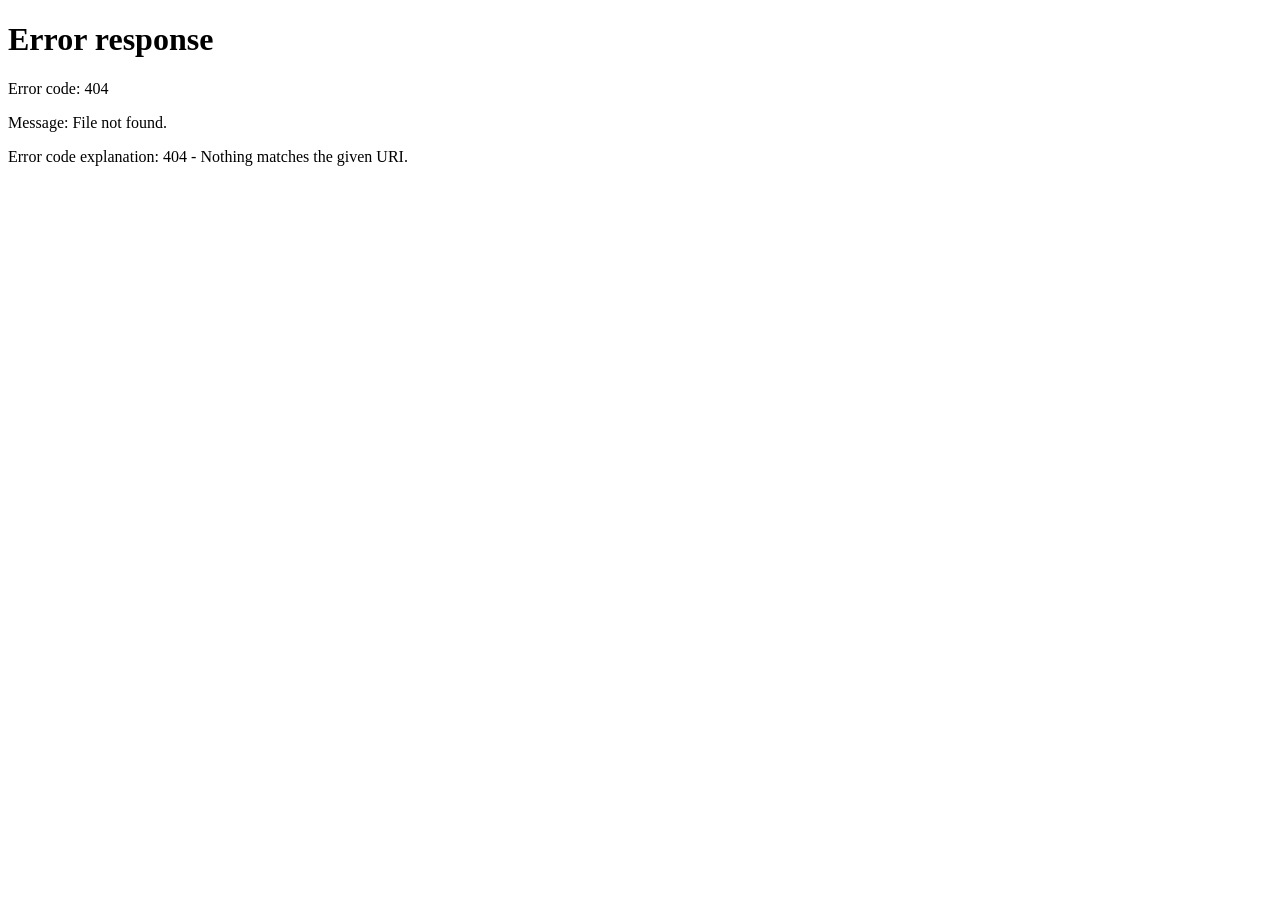
==== ProjetoFichality/wwwroot/editor.html @ 14e05294 "Initial commit - Fichality" ====
﻿<!DOCTYPE html>
<html lang="pt-BR">
<head>
    <meta charset="UTF-8">
    <meta name="viewport" content="width=device-width, initial-scale=1.0">
    <title>Fichality - Editor de Ficha</title>

    <!-- Estilos com caminhos relativos -->
    <link rel="stylesheet" href="css/main.css">
    <link rel="stylesheet" href="css/editor.css">

    <!-- Guard de Autenticação -->
    <script src="js/auth.js"></script>
</head>
<body>
    <div class="app-container">
        <!-- Header do Editor -->
        <header class="editor-header">
            <div class="editor-header-left">
                <a href="index.html" class="brand-container" aria-label="Fichality - Página inicial">
                    <img src="img/logo.png"
                         alt="Fichality"
                         class="brand-logo">
                </a>
                <div class="character-meta">
                    <input type="text" id="nomePersonagem" class="character-name-input" placeholder="Nome do Personagem" readonly>
                    <span class="character-system-badge" id="sistemaRpg">Sistema</span>
                </div>
            </div>

            <!-- Botões Superiores de Ação -->
            <div class="editor-actions">
                <button type="button" class="btn btn-outline" id="btnSair">Sair</button>
                <button type="button" class="btn btn-primary" onclick="salvarEstruturaFicha()">
                    💾 Salvar no Banco
                </button>
            </div>
        </header>

        <!-- Área de Trabalho (Sidebar + Canvas da Ficha) -->
        <div class="editor-workspace">
            <aside class="editor-sidebar">
                <h3 class="sidebar-title">Ações da Ficha</h3>
                <div class="block-presets">
                    <button type="button" class="btn-preset" onclick="adicionarBloco()">
                        <span>+ Novo Bloco Dinâmico</span>
                    </button>
                </div>
            </aside>

            <!-- Container Principal onde os blocos dinâmicos são inseridos -->
            <main class="sheet-canvas" id="blocosContainer"></main>
        </div>
    </div>

    <script src="js/editor.js"></script>
    <script>
        document.addEventListener('DOMContentLoaded', () => carregarFichaPorId(1));
    </script>
</body>
</html>
---- ProjetoFichality/wwwroot/css/main.css ----
﻿/* ==========================================================================
   FICHALITY - ESTILOS GLOBAIS E DESIGN SYSTEM (main.css)
   ========================================================================== */

:root {
    /* Paleta Extraída do Protótipo Figma */
    --brand-red: #6d0c0c; /* Vermelho Vinho Principal */
    --brand-red-hover: #520808; /* Hover do Vermelho Principal */
    --brand-red-dark: #3e0404; /* Fundo dos Cards de Recursos */
    --brand-red-bg: #5e0909; /* Fundo da Seção Inferior */

    --bg-light: #f8f6f2; /* Fundo Claro da Seção Hero */
    --bg-white: #ffffff; /* Fundo da Navbar / Modais */

    --btn-dark: #1f1f1f; /* Botão 'Entrar' (Preto/Grafite) */
    --btn-dark-hover: #000000;
    --text-dark: #222222; /* Texto Principal */
    --text-muted: #555555; /* Subtítulos / Parágrafos Claros */
    --text-light: #ffffff; /* Texto sobre Fundo Escuro */
    --text-light-muted: #e2d8d8;
    --border-light: #e2ded7;
    --border-red: #6d0c0c;
    --danger: #ef4444;
    --success: #10b981;
}

/* Reset Global */
* {
    box-sizing: border-box;
    margin: 0;
    padding: 0;
    font-family: 'Montserrat', 'Segoe UI', -apple-system, BlinkMacSystemFont, sans-serif;
}

body {
    background-color: var(--bg-light);
    color: var(--text-dark);
    min-height: 100vh;
    display: flex;
    flex-direction: column;
}

/* Botões Padronizados do Figma */
.btn {
    padding: 0.65rem 1.4rem;
    border-radius: 4px;
    font-weight: 700;
    font-size: 0.9rem;
    letter-spacing: 0.5px;
    text-transform: uppercase;
    cursor: pointer;
    border: none;
    transition: all 0.2s ease;
    display: inline-flex;
    align-items: center;
    justify-content: center;
    text-decoration: none;
}

.btn-primary {
    background-color: var(--brand-red);
    color: var(--text-light);
}

    .btn-primary:hover {
        background-color: var(--brand-red-hover);
    }

.btn-dark {
    background-color: var(--btn-dark);
    color: var(--text-light);
}

    .btn-dark:hover {
        background-color: var(--btn-dark-hover);
    }

.btn-outline {
    background-color: transparent;
    color: var(--brand-red);
    border: 1px solid var(--brand-red);
}

    .btn-outline:hover {
        background-color: var(--brand-red);
        color: var(--text-light);
    }

.btn-full {
    width: 100%;
    margin-top: 1rem;
}

/* Estilização de Formulários e Inputs */
.form-group {
    margin-bottom: 1.25rem;
}

    .form-group label {
        display: block;
        margin-bottom: 0.4rem;
        font-size: 0.85rem;
        font-weight: 600;
        color: var(--text-muted);
    }

    .form-group input {
        width: 100%;
        padding: 0.75rem;
        border-radius: 4px;
        background-color: #fafafa;
        border: 1px solid var(--border-light);
        color: var(--text-dark);
        font-size: 0.95rem;
        outline: none;
    }

        .form-group input:focus {
            border-color: var(--brand-red);
        }

/* Alertas de Retorno da API */
.alert-message {
    padding: 0.75rem;
    border-radius: 4px;
    font-size: 0.875rem;
    margin-bottom: 1rem;
    display: none;
}

.alert-danger {
    background-color: rgba(239, 68, 68, 0.1);
    border: 1px solid var(--danger);
    color: var(--danger);
}

/* Modais de Autenticação */
.modal-overlay {
    position: fixed;
    top: 0;
    left: 0;
    width: 100%;
    height: 100%;
    background-color: rgba(0, 0, 0, 0.7);
    display: flex;
    align-items: center;
    justify-content: center;
    opacity: 0;
    pointer-events: none;
    transition: opacity 0.3s ease;
    z-index: 1000;
}

    .modal-overlay.active {
        opacity: 1;
        pointer-events: all;
    }

.modal-card {
    background-color: var(--bg-white);
    border-radius: 8px;
    padding: 2rem;
    width: 100%;
    max-width: 400px;
    box-shadow: 0 15px 30px rgba(0, 0, 0, 0.3);
}

.modal-header {
    display: flex;
    justify-content: space-between;
    align-items: center;
    margin-bottom: 1.5rem;
}

    .modal-header h2 {
        color: var(--brand-red);
        font-size: 1.4rem;
        text-transform: uppercase;
    }

.modal-close {
    background: none;
    border: none;
    color: var(--text-muted);
    font-size: 1.5rem;
    cursor: pointer;
}

.modal-footer-text {
    text-align: center;
    margin-top: 1rem;
    font-size: 0.85rem;
    color: var(--text-muted);
}

    .modal-footer-text a {
        color: var(--brand-red);
        font-weight: 700;
        cursor: pointer;
    }

/* ==========================================================================
   FICHALITY - REFINAMENTO VISUAL E COMPATIBILIDADE DO EDITOR
   ========================================================================== */

:root {
    /* Compatibilidade com editor.css */
    --bg-primary: var(--bg-light);
    --bg-secondary: var(--bg-white);
    --bg-card: var(--bg-white);
    --text-main: var(--text-dark);
    --border-color: var(--border-light);
    --accent-color: #921a1a;
    /* Refinamentos visuais */
    --shadow-sm: 0 2px 5px rgba(35, 15, 15, 0.08);
    --shadow-md: 0 6px 18px rgba(35, 15, 15, 0.12);
    --radius-sm: 6px;
    --radius-md: 10px;
}

/* Acabamento geral */
body {
    line-height: 1.5;
    -webkit-font-smoothing: antialiased;
    text-rendering: optimizeLegibility;
}

/* Interações mais consistentes */
a,
button,
input,
textarea,
select {
    -webkit-tap-highlight-color: transparent;
}

button,
a,
.btn {
    transition: background-color 0.2s ease, color 0.2s ease, border-color 0.2s ease, box-shadow 0.2s ease, transform 0.2s ease;
}

/* Foco visível para teclado */
:focus-visible {
    outline: 3px solid rgba(146, 26, 26, 0.35);
    outline-offset: 3px;
}

/* Botões principais */
.btn {
    min-height: 42px;
    padding: 0.7rem 1.25rem;
    border-radius: var(--radius-sm);
    letter-spacing: 0.3px;
}

.btn-primary {
    box-shadow: 0 3px 8px rgba(109, 12, 12, 0.15);
}

    .btn-primary:hover,
    .btn-dark:hover {
        transform: translateY(-1px);
        box-shadow: var(--shadow-sm);
    }

/* Campos de formulário */
.form-group input {
    min-height: 44px;
    border-radius: var(--radius-sm);
    transition: border-color 0.2s ease, box-shadow 0.2s ease, background-color 0.2s ease;
}

    .form-group input:focus {
        border-color: var(--brand-red);
        box-shadow: 0 0 0 3px rgba(109, 12, 12, 0.1);
        background-color: #fff;
    }

/* Modal de autenticação */
.modal-card {
    border: 1px solid rgba(109, 12, 12, 0.08);
    border-radius: var(--radius-md);
    box-shadow: var(--shadow-md);
}

.modal-close {
    width: 36px;
    height: 36px;
    border-radius: 50%;
}

    .modal-close:hover {
        background-color: var(--bg-light);
        color: var(--brand-red);
    }

/* Mensagens */
.alert-message {
    line-height: 1.45;
    border-radius: var(--radius-sm);
}

/* Respeita usuários que preferem menos animações */
@media (prefers-reduced-motion: reduce) {
    *,
    *::before,
    *::after {
        scroll-behavior: auto !important;
        animation-duration: 0.01ms !important;
        transition-duration: 0.01ms !important;
    }
}
}
---- ProjetoFichality/wwwroot/css/editor.css ----
﻿
/* ==========================================================================
   FICHALITY — EDITOR DINÂMICO DE FICHAS
   Design: RPG editorial | Vinho, creme e grafite
   Compatível com as classes geradas pelo editor.js
   ========================================================================== */

/* --------------------------------------------------------------------------
   LAYOUT GERAL
   -------------------------------------------------------------------------- */

.app-container {
    display: flex;
    flex-direction: column;
    min-height: 100vh;
    background: var(--bg-primary, var(--bg-light, #f8f6f2));
    color: var(--text-main, var(--text-dark, #292321));
}

.editor-header {
    position: sticky;
    top: 0;
    z-index: 100;
    display: flex;
    align-items: center;
    justify-content: space-between;
    gap: 24px;
    padding: 14px clamp(16px, 3vw, 40px);
    background: var(--bg-secondary, #fff);
    border-bottom: 2px solid var(--brand-red, #6d0c0c);
    box-shadow: 0 3px 12px rgba(62, 4, 4, 0.08);
}

.editor-header-left {
    display: flex;
    align-items: center;
    gap: 24px;
    min-width: 0;
}

.brand-container {
    display: inline-flex;
    flex-shrink: 0;
    align-items: center;
    text-decoration: none;
}

.brand-logo {
    display: block;
    width: 185px;
    max-width: 350px; /* Evita estouro de largura */
    height: auto;
    object-fit: contain;
    transition: transform 0.2s ease;
}

.brand-container:hover .brand-logo {
    transform: scale(1.02);
}

.character-meta {
    display: flex;
    flex-direction: column;
    min-width: 0;
    gap: 3px;
}

.character-name-input {
    width: 100%;
    max-width: 340px;
    padding: 4px 0;
    color: var(--text-main, var(--text-dark, #292321));
    background: transparent;
    border: none;
    border-bottom: 1px dashed var(--border-color, #e2ded7);
    outline: none;
    font: inherit;
    font-size: 1.2rem;
    font-weight: 800;
}

    .character-name-input:focus {
        border-bottom-color: var(--brand-red, #6d0c0c);
    }

.character-system-badge {
    color: var(--text-muted, #6d625d);
    font-size: 0.72rem;
    font-weight: 700;
    letter-spacing: 1px;
    text-transform: uppercase;
}

.editor-actions {
    display: flex;
    align-items: center;
    justify-content: flex-end;
    flex-wrap: wrap;
    gap: 10px;
}

    .editor-actions .btn {
        min-height: 40px;
        border-radius: 5px;
    }

/* --------------------------------------------------------------------------
   ÁREA DE TRABALHO
   -------------------------------------------------------------------------- */

.editor-workspace {
    display: grid;
    grid-template-columns: 255px minmax(0, 1fr);
    flex: 1;
    min-height: calc(100vh - 75px);
}

.editor-sidebar {
    display: flex;
    flex-direction: column;
    gap: 20px;
    padding: 24px 18px;
    background: var(--bg-secondary, #fff);
    border-right: 1px solid var(--border-color, #e2ded7);
}

.sidebar-title {
    margin: 0;
    color: var(--brand-red, #6d0c0c);
    font-size: 0.85rem;
    font-weight: 800;
    letter-spacing: 1px;
    text-transform: uppercase;
}

.block-presets {
    display: flex;
    flex-direction: column;
    gap: 10px;
}

.btn-preset {
    display: flex;
    align-items: center;
    justify-content: space-between;
    gap: 10px;
    width: 100%;
    padding: 12px 14px;
    color: var(--text-main, var(--text-dark, #292321));
    background: var(--bg-card, #fff);
    border: 1px solid var(--border-color, #e2ded7);
    border-radius: 7px;
    font: inherit;
    font-size: 0.88rem;
    font-weight: 700;
    text-align: left;
    cursor: pointer;
    transition: background 0.2s, border-color 0.2s, transform 0.2s;
}

    .btn-preset:hover {
        background: #fbf0ed;
        border-color: var(--brand-red, #6d0c0c);
        transform: translateY(-1px);
    }

.sheet-canvas {
    display: flex;
    flex-direction: column;
    gap: 24px;
    width: 100%;
    max-width: 1200px;
    min-width: 0;
    margin: 0 auto;
    padding: clamp(18px, 3vw, 36px);
}

/* --------------------------------------------------------------------------
   CARTÃO DO BLOCO DINÂMICO
   -------------------------------------------------------------------------- */

.bloco-card {
    overflow: hidden;
    background: #fff;
    border: 1px solid #e4d8d1;
    border-radius: 10px;
    box-shadow: 0 3px 12px rgba(62, 4, 4, 0.07);
    transition: border-color 0.2s, box-shadow 0.2s;
}

    .bloco-card:hover {
        border-color: rgba(109, 12, 12, 0.35);
        box-shadow: 0 6px 18px rgba(62, 4, 4, 0.1);
    }

    /* --------------------------------------------------------------------------
   CABEÇALHO DO BLOCO
   Classes reais: bloco-header, input-titulo, bloco-acoes
   -------------------------------------------------------------------------- */

    .bloco-card .bloco-header {
        display: flex;
        align-items: center;
        justify-content: space-between;
        gap: 14px;
        padding: 13px 16px;
        background: var(--brand-red, #6d0c0c);
        border-bottom: 1px solid rgba(255, 255, 255, 0.12);
    }

    .bloco-card .input-titulo {
        flex: 1;
        min-width: 0;
        padding: 7px 9px;
        color: #fff;
        background: rgba(255, 255, 255, 0.07);
        border: 1px solid transparent;
        border-radius: 5px;
        outline: none;
        font: inherit;
        font-size: 1rem;
        font-weight: 800;
        transition: background 0.2s, border-color 0.2s;
    }

        .bloco-card .input-titulo::placeholder {
            color: rgba(255, 255, 255, 0.7);
        }

        .bloco-card .input-titulo:focus {
            background: rgba(255, 255, 255, 0.13);
            border-color: rgba(255, 255, 255, 0.55);
        }

    .bloco-card .bloco-acoes {
        display: flex;
        align-items: center;
        flex-shrink: 0;
        gap: 6px;
    }

        .bloco-card .bloco-acoes button {
            min-height: 32px;
            padding: 6px 9px;
            color: #fff;
            background: rgba(255, 255, 255, 0.1);
            border: 1px solid rgba(255, 255, 255, 0.23);
            border-radius: 5px;
            font: inherit;
            font-size: 0.78rem;
            font-weight: 700;
            cursor: pointer;
            transition: background 0.2s, transform 0.2s;
        }

            .bloco-card .bloco-acoes button:hover {
                background: rgba(255, 255, 255, 0.23);
                transform: translateY(-1px);
            }

        .bloco-card .bloco-acoes .btn-del {
            background: #8d2020;
            border-color: rgba(255, 255, 255, 0.2);
        }

            .bloco-card .bloco-acoes .btn-del:hover {
                background: #b32626;
            }

    /* --------------------------------------------------------------------------
   ÁREA DOS CAMPOS
   Classes reais: campos-container e campo-linha
   -------------------------------------------------------------------------- */

    .bloco-card .campos-container {
        display: grid;
        grid-template-columns: repeat(auto-fit, minmax(min(100%, 290px), 1fr));
        align-items: start;
        gap: 12px;
        padding: 18px;
        background: #faf8f5;
    }

    .bloco-card .campo-linha {
        display: grid;
        grid-template-columns: minmax(0, 1fr) minmax(0, 1fr) 34px;
        align-items: center;
        gap: 8px;
        min-width: 0;
        padding: 10px;
        background: #fff;
        border: 1px solid #e5ddd5;
        border-radius: 8px;
        box-shadow: 0 2px 5px rgba(44, 23, 13, 0.035);
        transition: border-color 0.2s, box-shadow 0.2s;
    }

        .bloco-card .campo-linha:focus-within {
            border-color: rgba(109, 12, 12, 0.5);
            box-shadow: 0 0 0 3px rgba(109, 12, 12, 0.06);
        }

        /* Inputs de nome do campo e valor */
        .bloco-card .campo-linha input[type="text"] {
            display: block;
            width: 100%;
            min-width: 0;
            min-height: 39px;
            padding: 8px 9px;
            color: #292321;
            background: #faf9f7;
            border: 1px solid #ebe5df;
            border-radius: 5px;
            outline: none;
            font: inherit;
            font-size: 0.84rem;
            transition: background 0.2s, border-color 0.2s;
        }

            .bloco-card .campo-linha input[type="text"]:focus {
                background: #fff;
                border-color: var(--brand-red, #6d0c0c);
            }

            .bloco-card .campo-linha input[type="text"]::placeholder {
                color: #958a83;
                font-size: 0.79rem;
            }

    /* --------------------------------------------------------------------------
   BOTÃO DE EXCLUSÃO DO CAMPO
   -------------------------------------------------------------------------- */

    .bloco-card .btn-del-sm {
        display: flex;
        align-items: center;
        justify-content: center;
        width: 34px;
        height: 36px;
        padding: 0;
        color: #8d2929;
        background: #fff4f2;
        border: 1px solid #f0d4d0;
        border-radius: 5px;
        font-size: 1.2rem;
        line-height: 1;
        cursor: pointer;
        transition: color 0.2s, background 0.2s, border-color 0.2s;
    }

        .bloco-card .btn-del-sm:hover {
            color: #fff;
            background: #a92828;
            border-color: #a92828;
        }

    /* --------------------------------------------------------------------------
   ADICIONAR CAMPO
   -------------------------------------------------------------------------- */

    .bloco-card > .btn-add-sm {
        display: inline-flex;
        align-items: center;
        justify-content: center;
        min-height: 38px;
        margin: 0 18px 18px auto;
        padding: 8px 13px;
        color: var(--brand-red, #6d0c0c);
        background: #fff;
        border: 1px dashed #b98b83;
        border-radius: 6px;
        font: inherit;
        font-size: 0.84rem;
        font-weight: 700;
        cursor: pointer;
        transition: background 0.2s, border-color 0.2s, transform 0.2s;
    }

        .bloco-card > .btn-add-sm:hover {
            background: #fbf0ed;
            border-color: var(--brand-red, #6d0c0c);
            transform: translateY(-1px);
        }

    /* --------------------------------------------------------------------------
   FOCO DE TECLADO
   -------------------------------------------------------------------------- */

    .editor-header button:focus-visible,
    .editor-sidebar button:focus-visible,
    .bloco-card button:focus-visible,
    .bloco-card input:focus-visible {
        outline: 3px solid rgba(109, 12, 12, 0.3);
        outline-offset: 2px;
    }

/* --------------------------------------------------------------------------
   RESPONSIVIDADE
   -------------------------------------------------------------------------- */

@media (max-width: 1000px) {
    .editor-workspace {
        grid-template-columns: 220px minmax(0, 1fr);
    }

    .brand-logo {
        width: 155px;
    }

    .editor-header-left {
        gap: 16px;
    }
}

@media (max-width: 800px) {
    .editor-header {
        position: relative;
        align-items: flex-start;
        flex-wrap: wrap;
        gap: 14px;
        padding: 14px 18px;
    }

    .editor-header-left {
        flex-wrap: wrap;
        width: 100%;
    }

    .editor-actions {
        width: 100%;
        justify-content: flex-start;
    }

    .editor-workspace {
        grid-template-columns: minmax(0, 1fr);
    }

    .editor-sidebar {
        gap: 12px;
        padding: 17px;
        border-right: none;
        border-bottom: 1px solid var(--border-color, #e2ded7);
    }

    .block-presets {
        flex-direction: row;
        flex-wrap: wrap;
    }

    .btn-preset {
        width: auto;
    }

    .sheet-canvas {
        padding: 18px;
    }
}

@media (max-width: 540px) {
    .brand-logo {
        width: 135px;
    }

    .editor-header-left {
        gap: 12px;
    }

    .character-name-input {
        font-size: 1.05rem;
    }

    .editor-actions {
        gap: 8px;
    }

        .editor-actions .btn {
            flex: 1;
            padding: 10px;
            font-size: 0.76rem;
        }

    .sheet-canvas {
        padding: 12px;
        gap: 16px;
    }

    .bloco-card .bloco-header {
        align-items: stretch;
        flex-direction: column;
        gap: 10px;
        padding: 12px;
    }

    .bloco-card .bloco-acoes {
        flex-wrap: wrap;
    }

    .bloco-card .campos-container {
        grid-template-columns: minmax(0, 1fr);
        padding: 12px;
        gap: 10px;
    }

    .bloco-card .campo-linha {
        grid-template-columns: minmax(0, 1fr) minmax(0, 1fr) 32px;
        padding: 8px;
        gap: 6px;
    }

        .bloco-card .campo-linha input[type="text"] {
            padding: 7px;
            font-size: 0.8rem;
        }

    .bloco-card .btn-del-sm {
        width: 32px;
    }

    .bloco-card > .btn-add-sm {
        margin: 0 12px 12px auto;
    }
}

@media (prefers-reduced-motion: reduce) {
    .app-container *,
    .app-container *::before,
    .app-container *::after {
        scroll-behavior: auto !important;
        transition-duration: 0.01ms !important;
        animation-duration: 0.01ms !important;
    }
}
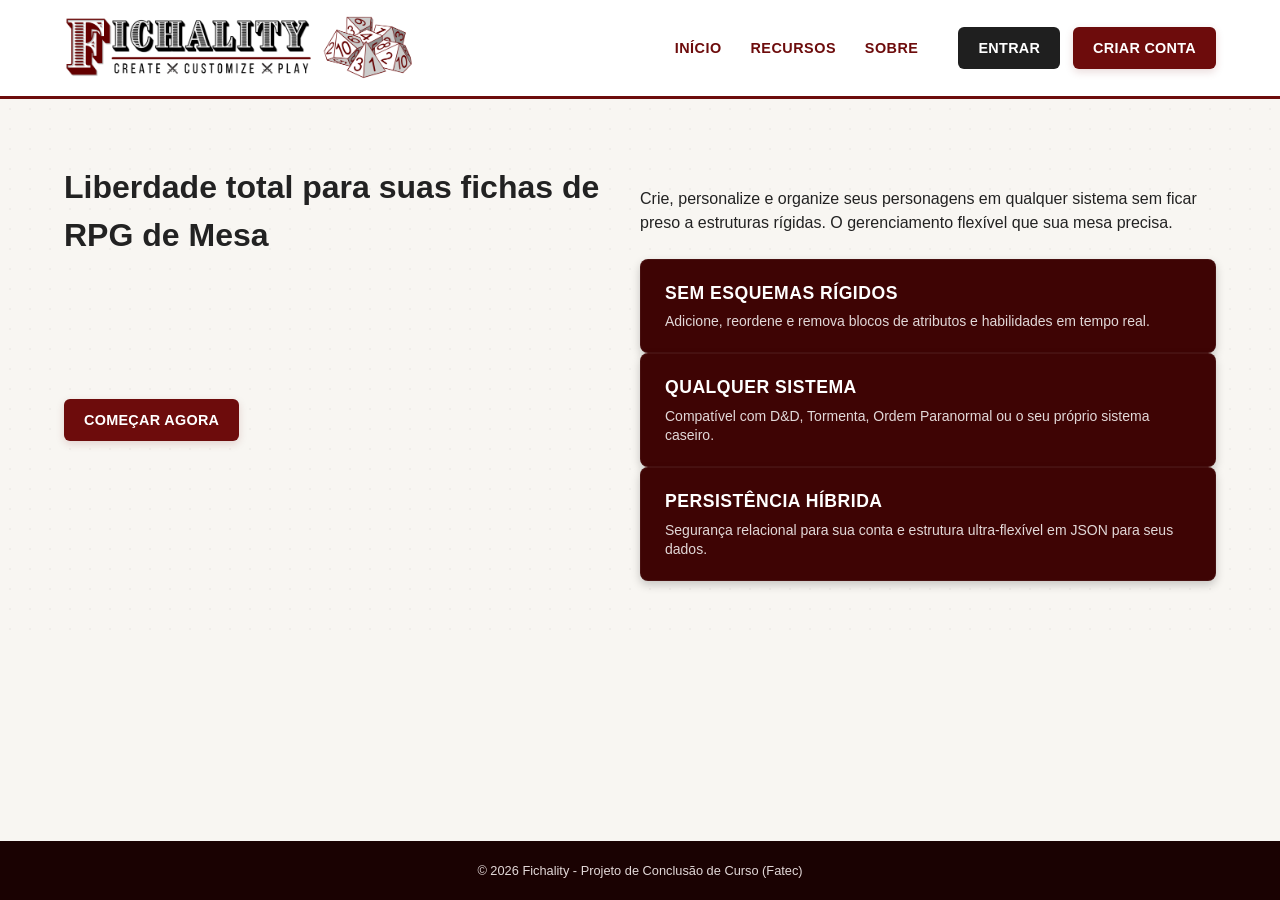
==== commit fbe80cae: "feat: adicionar dashboard inicial do Fichality - Criar página HOME com saudação personalizada e esta" ====
--- a/ProjetoFichality/wwwroot/editor.html
+++ b/ProjetoFichality/wwwroot/editor.html
@@ -55,7 +55,16 @@
 
     <script src="js/editor.js"></script>
     <script>
-        document.addEventListener('DOMContentLoaded', () => carregarFichaPorId(1));
+        document.addEventListener("DOMContentLoaded", () => {
+            const parametros = new URLSearchParams(window.location.search);
+            const id = Number(parametros.get("id"));
+
+            if (Number.isInteger(id) && id > 0) {
+                carregarFichaPorId(id);
+            } else {
+                window.location.replace("home.html");
+            }
+        });
     </script>
 </body>
-</html>+</html>
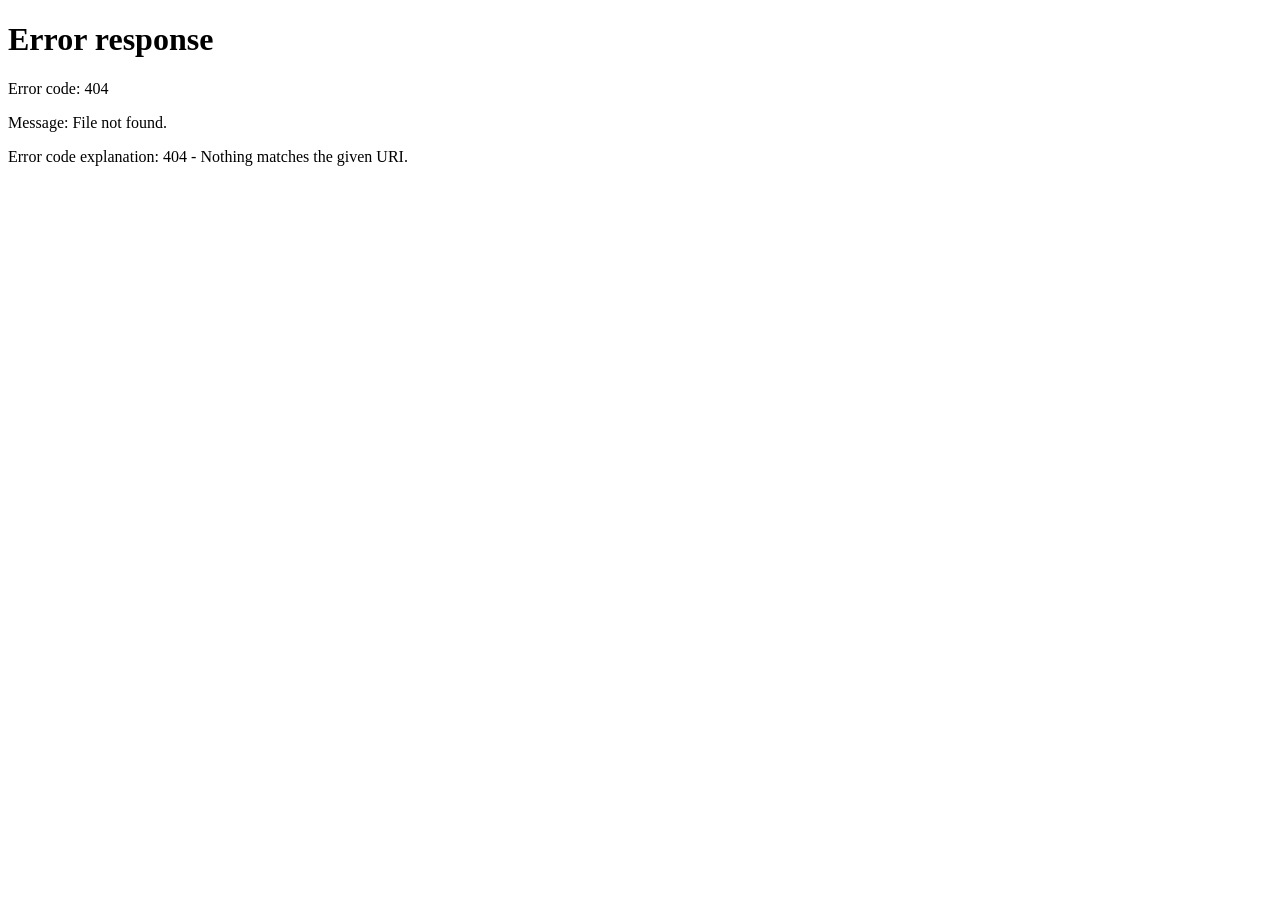
==== commit d1cd6c29: "Atualização do CSS, estilizando paginas e adicionando botões de navegação" ====
--- a/ProjetoFichality/wwwroot/editor.html
+++ b/ProjetoFichality/wwwroot/editor.html
@@ -1,69 +1,59 @@
-﻿<!DOCTYPE html>
+<!DOCTYPE html>
 <html lang="pt-BR">
 <head>
     <meta charset="UTF-8">
     <meta name="viewport" content="width=device-width, initial-scale=1.0">
-    <title>Fichality - Editor de Ficha</title>
-
-    <!-- Estilos com caminhos relativos -->
-    <link rel="stylesheet" href="css/main.css">
-    <link rel="stylesheet" href="css/editor.css">
-
-    <!-- Guard de Autenticação -->
-    <script src="js/auth.js"></script>
+    <meta name="theme-color" content="#6d0c0c">
+    <title>Editar ficha — Fichality</title>
+    <link rel="stylesheet" href="/css/main.css">
+    <link rel="stylesheet" href="/css/editor.css">
+    <script src="/js/auth.js" defer></script>
 </head>
-<body>
+<body class="editor-page">
     <div class="app-container">
-        <!-- Header do Editor -->
         <header class="editor-header">
             <div class="editor-header-left">
-                <a href="index.html" class="brand-container" aria-label="Fichality - Página inicial">
-                    <img src="img/logo.png"
-                         alt="Fichality"
-                         class="brand-logo">
-                </a>
+                <a href="/home.html" class="brand-container" aria-label="Voltar ao Fichality"><img src="/img/logo.png" alt="Fichality" class="brand-logo"></a>
                 <div class="character-meta">
-                    <input type="text" id="nomePersonagem" class="character-name-input" placeholder="Nome do Personagem" readonly>
-                    <span class="character-system-badge" id="sistemaRpg">Sistema</span>
+                    <input type="text" id="nomePersonagem" class="character-name-input" placeholder="Nome do personagem" maxlength="100">
+                    <span class="character-system-badge" id="sistemaRpg">Sistema não informado</span>
                 </div>
             </div>
-
-            <!-- Botões Superiores de Ação -->
+            <nav class="editor-nav" aria-label="Navegação da conta">
+                <a href="/home.html">Início</a>
+                <a href="/sistemas.html">Sistemas e itens</a>
+                <a href="/campanhas.html">Campanhas</a>
+            </nav>
             <div class="editor-actions">
-                <button type="button" class="btn btn-outline" id="btnSair">Sair</button>
-                <button type="button" class="btn btn-primary" onclick="salvarEstruturaFicha()">
-                    💾 Salvar no Banco
-                </button>
+                <span class="save-status" id="saveStatusText" role="status" aria-live="polite">Carregando ficha...</span>
+                <a class="btn btn-outline" id="btnVisualizar" href="/home.html">Visualizar</a>
+                <button type="button" class="btn btn-dark" id="btnSair">Sair</button>
+                <button type="button" class="btn btn-primary" id="btnSalvarFicha" onclick="salvarEstruturaFicha()">💾 Salvar no Banco</button>
             </div>
         </header>
 
-        <!-- Área de Trabalho (Sidebar + Canvas da Ficha) -->
         <div class="editor-workspace">
             <aside class="editor-sidebar">
-                <h3 class="sidebar-title">Ações da Ficha</h3>
-                <div class="block-presets">
-                    <button type="button" class="btn-preset" onclick="adicionarBloco()">
-                        <span>+ Novo Bloco Dinâmico</span>
-                    </button>
-                </div>
+                <h2 class="sidebar-title">Ações da ficha</h2>
+                <div class="block-presets"><button type="button" class="btn-preset" onclick="adicionarBloco()"><span>＋ Novo bloco dinâmico</span></button></div>
+                <div class="sidebar-note"><strong>Dica</strong><p>Organize a ficha por blocos. Salve as alterações antes de sair.</p></div>
             </aside>
-
-            <!-- Container Principal onde os blocos dinâmicos são inseridos -->
-            <main class="sheet-canvas" id="blocosContainer"></main>
+            <main class="sheet-canvas" id="blocosContainer" aria-label="Blocos da ficha"></main>
         </div>
     </div>
 
-    <script src="js/editor.js"></script>
+    <script src="/js/editor.js" defer></script>
     <script>
         document.addEventListener("DOMContentLoaded", () => {
-            const parametros = new URLSearchParams(window.location.search);
-            const id = Number(parametros.get("id"));
-
-            if (Number.isInteger(id) && id > 0) {
-                carregarFichaPorId(id);
-            } else {
-                window.location.replace("home.html");
+            const params = new URLSearchParams(window.location.search);
+            const id = Number(params.get("id"));
+            const btnVisualizar = document.getElementById("btnVisualizarFicha");
+            if (!Number.isInteger(id) || id <= 0) {
+                window.location.replace("/home.html");
+                return;
             }
+            btnVisualizar.href = `/visualizar-ficha.html?id=${encodeURIComponent(id)}`;
+            if (typeof carregarFichaPorId === "function") carregarFichaPorId(id);
         });
     </script>
 </body>
